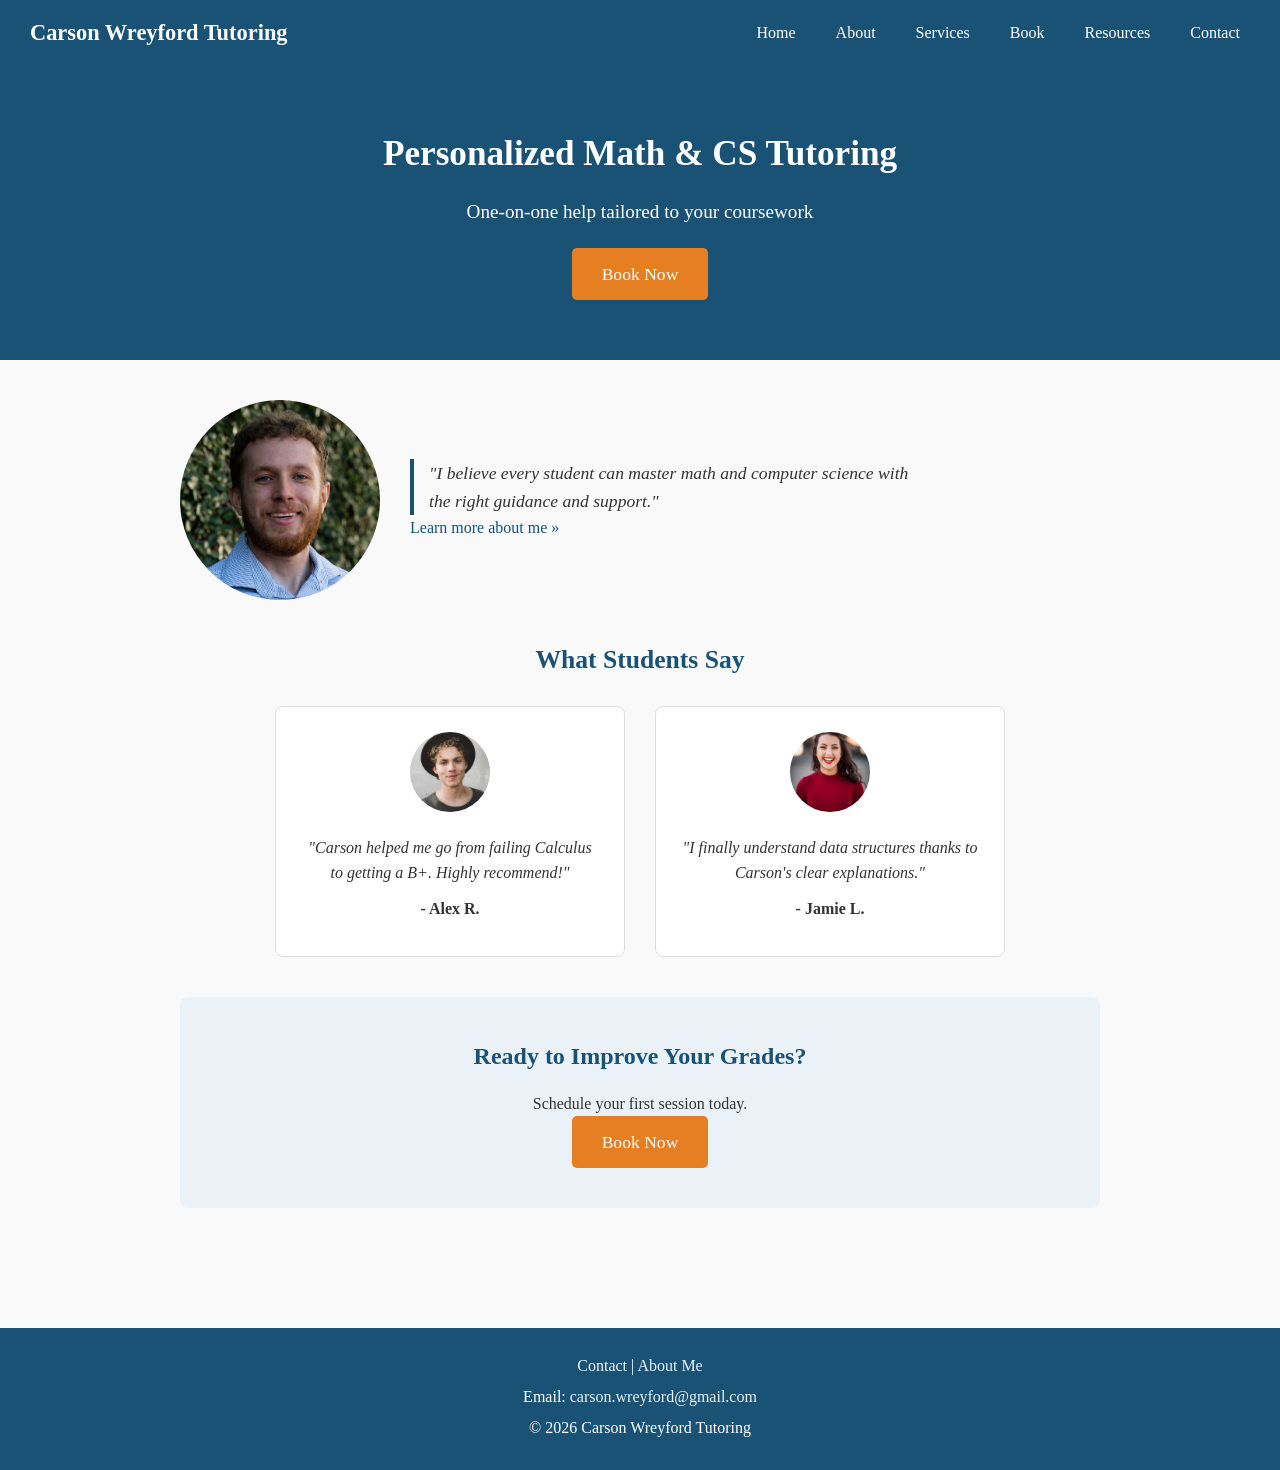
==== index.html @ 6762e3c1 "Features added: - About page - Book page - Contact page - Resources page - Services page - Index pag" ====
<!DOCTYPE html>
<html lang="en">
<head>
  <meta charset="UTF-8">
  <meta name="viewport" content="width=device-width, initial-scale=1.0">
  <title>Carson Wreyford Tutoring - Home</title>
  <link rel="stylesheet" href="project.css">
</head>
<body>

  <!-- Navigation -->
  <nav>
    <span class="logo">Carson Wreyford Tutoring</span>
    <ul>
      <li><a href="index.html">Home</a></li>
      <li><a href="about.html">About</a></li>
      <li><a href="services.html">Services</a></li>
      <li><a href="book.html">Book</a></li>
      <li><a href="resources.html">Resources</a></li>
      <li><a href="contact.html">Contact</a></li>
    </ul>
  </nav>

  <!-- Hero -->
  <section class="hero">
    <h1>Personalized Math &amp; CS Tutoring</h1>
    <p>One-on-one help tailored to your coursework</p>
    <a href="book.html" class="btn">Book Now</a>
  </section>

  <!-- Main Content -->
  <main>

    <!-- About Preview -->
    <section class="about-preview">
      <img src="images/carson.jpg" alt="Photo of Carson Wreyford">
      <div>
        <blockquote>
          "I believe every student can master math and computer science with the right guidance and support."
        </blockquote>
        <p><a href="about.html">Learn more about me &raquo;</a></p>
      </div>
    </section>

    <!-- Testimonials -->
    <section class="testimonials">
      <h2>What Students Say</h2>
      <div class="testimonial-cards">
        <div class="testimonial-card">
          <img src="images/student1.jpg" alt="Photo of a student">
          <p>"Carson helped me go from failing Calculus to getting a B+. Highly recommend!"</p>
          <p class="name">- Alex R.</p>
        </div>
        <div class="testimonial-card">
          <img src="images/student2.jpg" alt="Photo of a student">
          <p>"I finally understand data structures thanks to Carson's clear explanations."</p>
          <p class="name">- Jamie L.</p>
        </div>
      </div>
    </section>

    <!-- CTA -->
    <section class="cta">
      <h2>Ready to Improve Your Grades?</h2>
      <p>Schedule your first session today.</p>
      <a href="book.html" class="btn">Book Now</a>
    </section>

  </main>

  <!-- Footer -->
  <footer>
    <p><a href="contact.html">Contact</a> | <a href="about.html">About Me</a></p>
    <p>Email: <a href="mailto:carson.wreyford@gmail.com">carson.wreyford@gmail.com</a></p>
    <p>&copy; 2026 Carson Wreyford Tutoring</p>
  </footer>

</body>
</html>
---- project.css ----
/* Global Reset */
* {
  margin: 0;
  padding: 0;
  box-sizing: border-box;
}

/* Body */
body {
  font-family: Georgia, "Times New Roman", serif;
  color: #333;
  background-color: #f9f9f9;
  line-height: 1.6;
}

/* Links */
a {
  color: #1a5276;
  text-decoration: none;
}

a:hover {
  text-decoration: underline;
}

/* Navigation */
nav {
  background-color: #1a5276;
  padding: 15px 30px;
  display: flex;
  align-items: center;
  justify-content: space-between;
  flex-wrap: wrap;
}

.logo {
  font-size: 1.4em;
  font-weight: bold;
  color: #fff;
}

nav ul {
  list-style: none;
  display: flex;
  gap: 20px;
  flex-wrap: wrap;
}

nav ul li a {
  color: #fff;
  font-size: 1em;
  padding: 5px 10px;
}

nav ul li a:hover {
  background-color: #2980b9;
  border-radius: 4px;
  text-decoration: none;
}

/* Hero Section */
.hero {
  background-color: #1a5276;
  color: #fff;
  text-align: center;
  padding: 60px 20px;
}

.hero h1 {
  font-size: 2.2em;
  margin-bottom: 15px;
}

.hero p {
  font-size: 1.2em;
  margin-bottom: 20px;
}

.btn {
  display: inline-block;
  background-color: #e67e22;
  color: #fff;
  padding: 12px 30px;
  border-radius: 5px;
  font-size: 1.1em;
  border: none;
  cursor: pointer;
}

.btn:hover {
  background-color: #d35400;
  text-decoration: none;
}

/* Page Header - inner pages */
.page-header {
  background-color: #1a5276;
  color: #fff;
  text-align: center;
  padding: 40px 20px;
}

.page-header h1 {
  font-size: 2em;
}

/* Main Content */
main {
  max-width: 960px;
  margin: 0 auto;
  padding: 40px 20px;
}

/* About Preview on Home */
.about-preview {
  display: flex;
  align-items: center;
  gap: 30px;
  margin-bottom: 40px;
  flex-wrap: wrap;
}

.about-preview img {
  width: 200px;
  height: 200px;
  border-radius: 50%;
  object-fit: cover;
  background-color: #ddd;
}

.about-preview blockquote {
  font-style: italic;
  font-size: 1.1em;
  border-left: 4px solid #1a5276;
  padding-left: 15px;
  max-width: 500px;
}

/* Testimonials */
.testimonials {
  text-align: center;
  margin: 40px 0;
}

.testimonials h2 {
  margin-bottom: 25px;
  font-size: 1.6em;
  color: #1a5276;
}

.testimonial-cards {
  display: flex;
  gap: 30px;
  justify-content: center;
  flex-wrap: wrap;
}

.testimonial-card {
  background-color: #fff;
  border: 1px solid #ddd;
  border-radius: 8px;
  padding: 25px;
  max-width: 350px;
  text-align: center;
}

.testimonial-card img {
  width: 80px;
  height: 80px;
  border-radius: 50%;
  object-fit: cover;
  background-color: #ddd;
  margin-bottom: 15px;
}

.testimonial-card p {
  font-style: italic;
  margin-bottom: 10px;
}

.testimonial-card .name {
  font-weight: bold;
  font-style: normal;
}

/* CTA Section */
.cta {
  text-align: center;
  padding: 40px 20px;
  background-color: #eaf2f8;
  margin: 40px 0;
  border-radius: 8px;
}

.cta h2 {
  margin-bottom: 15px;
  color: #1a5276;
}

/* Section Headings */
section h2 {
  font-size: 1.5em;
  color: #1a5276;
  margin-bottom: 15px;
}

/* Services Cards Grid */
.service-box {
  background-color: #fff;
  border: 1px solid #ddd;
  border-radius: 8px;
  padding: 25px;
  margin-bottom: 20px;
}

.service-box h3 {
  color: #1a5276;
  margin-bottom: 10px;
}

.classes-grid {
  display: flex;
  flex-wrap: wrap;
  gap: 20px;
  justify-content: center;
  margin-top: 20px;
}

.class-card {
  background-color: #fff;
  border: 1px solid #ddd;
  border-radius: 8px;
  padding: 20px;
  width: 250px;
  text-align: center;
}

.class-card img {
  width: 60px;
  height: 60px;
  margin-bottom: 10px;
}

/* About Page */
.about-section {
  margin-bottom: 30px;
}

.about-section h2 {
  border-bottom: 2px solid #1a5276;
  padding-bottom: 5px;
  margin-bottom: 15px;
}

/* Booking Options */
.booking-option {
  background-color: #fff;
  border: 1px solid #ddd;
  border-radius: 8px;
  padding: 25px;
  margin-bottom: 20px;
}

.booking-option h3 {
  color: #1a5276;
  margin-bottom: 10px;
}

/* Resources */
.resource-section {
  margin-bottom: 30px;
}

.resource-section ul {
  padding-left: 20px;
}

.resource-section li {
  margin-bottom: 8px;
}

/* Contact Info */
.contact-info {
  margin-bottom: 30px;
}

.contact-info p {
  margin-bottom: 8px;
}

/* FAQ */
.faq-item {
  margin-bottom: 20px;
}

.faq-item h3 {
  color: #1a5276;
  margin-bottom: 5px;
}

/* Pricing Table */
.table-wrapper {
  overflow-x: auto;
  margin-top: 15px;
}

table {
  width: 100%;
  border-collapse: collapse;
  background-color: #fff;
  border: 1px solid #ddd;
  border-radius: 8px;
}

table caption {
  font-style: italic;
  color: #666;
  margin-bottom: 10px;
  text-align: left;
}

thead {
  background-color: #1a5276;
  color: #fff;
}

th, td {
  padding: 12px 16px;
  text-align: center;
  border-bottom: 1px solid #ddd;
}

th {
  font-weight: bold;
  font-size: 1.05em;
}

td:first-child,
th:first-child {
  text-align: left;
  font-weight: bold;
}

tbody tr:nth-child(even) {
  background-color: #f2f7fb;
}

tbody tr:hover {
  background-color: #eaf2f8;
}

/* Form */
form {
  margin-top: 20px;
}

.form-group {
  margin-bottom: 20px;
}

.form-group label {
  display: block;
  font-weight: bold;
  margin-bottom: 5px;
  color: #1a5276;
}

.form-group input,
.form-group select,
.form-group textarea {
  width: 100%;
  padding: 10px 12px;
  font-family: Georgia, "Times New Roman", serif;
  font-size: 1em;
  border: 1px solid #ccc;
  border-radius: 5px;
  background-color: #fff;
}

.form-group input:focus,
.form-group select:focus,
.form-group textarea:focus {
  outline: none;
  border-color: #1a5276;
}

.form-group textarea {
  resize: vertical;
}

/* Footer */
footer {
  background-color: #1a5276;
  color: #fff;
  text-align: center;
  padding: 25px 20px;
  margin-top: 40px;
}

footer a {
  color: #eaf2f8;
}

footer p {
  margin-bottom: 5px;
}

/* Responsive */
@media (max-width: 768px) {
  nav {
    flex-direction: column;
    text-align: center;
  }

  nav ul {
    margin-top: 10px;
    justify-content: center;
  }

  .hero h1 {
    font-size: 1.6em;
  }

  .about-preview {
    flex-direction: column;
    text-align: center;
  }

  .about-preview blockquote {
    border-left: none;
    border-top: 4px solid #1a5276;
    padding-left: 0;
    padding-top: 15px;
  }

  .testimonial-cards {
    flex-direction: column;
    align-items: center;
  }

  .classes-grid {
    flex-direction: column;
    align-items: center;
  }

  th, td {
    padding: 10px 8px;
    font-size: 0.9em;
  }
}
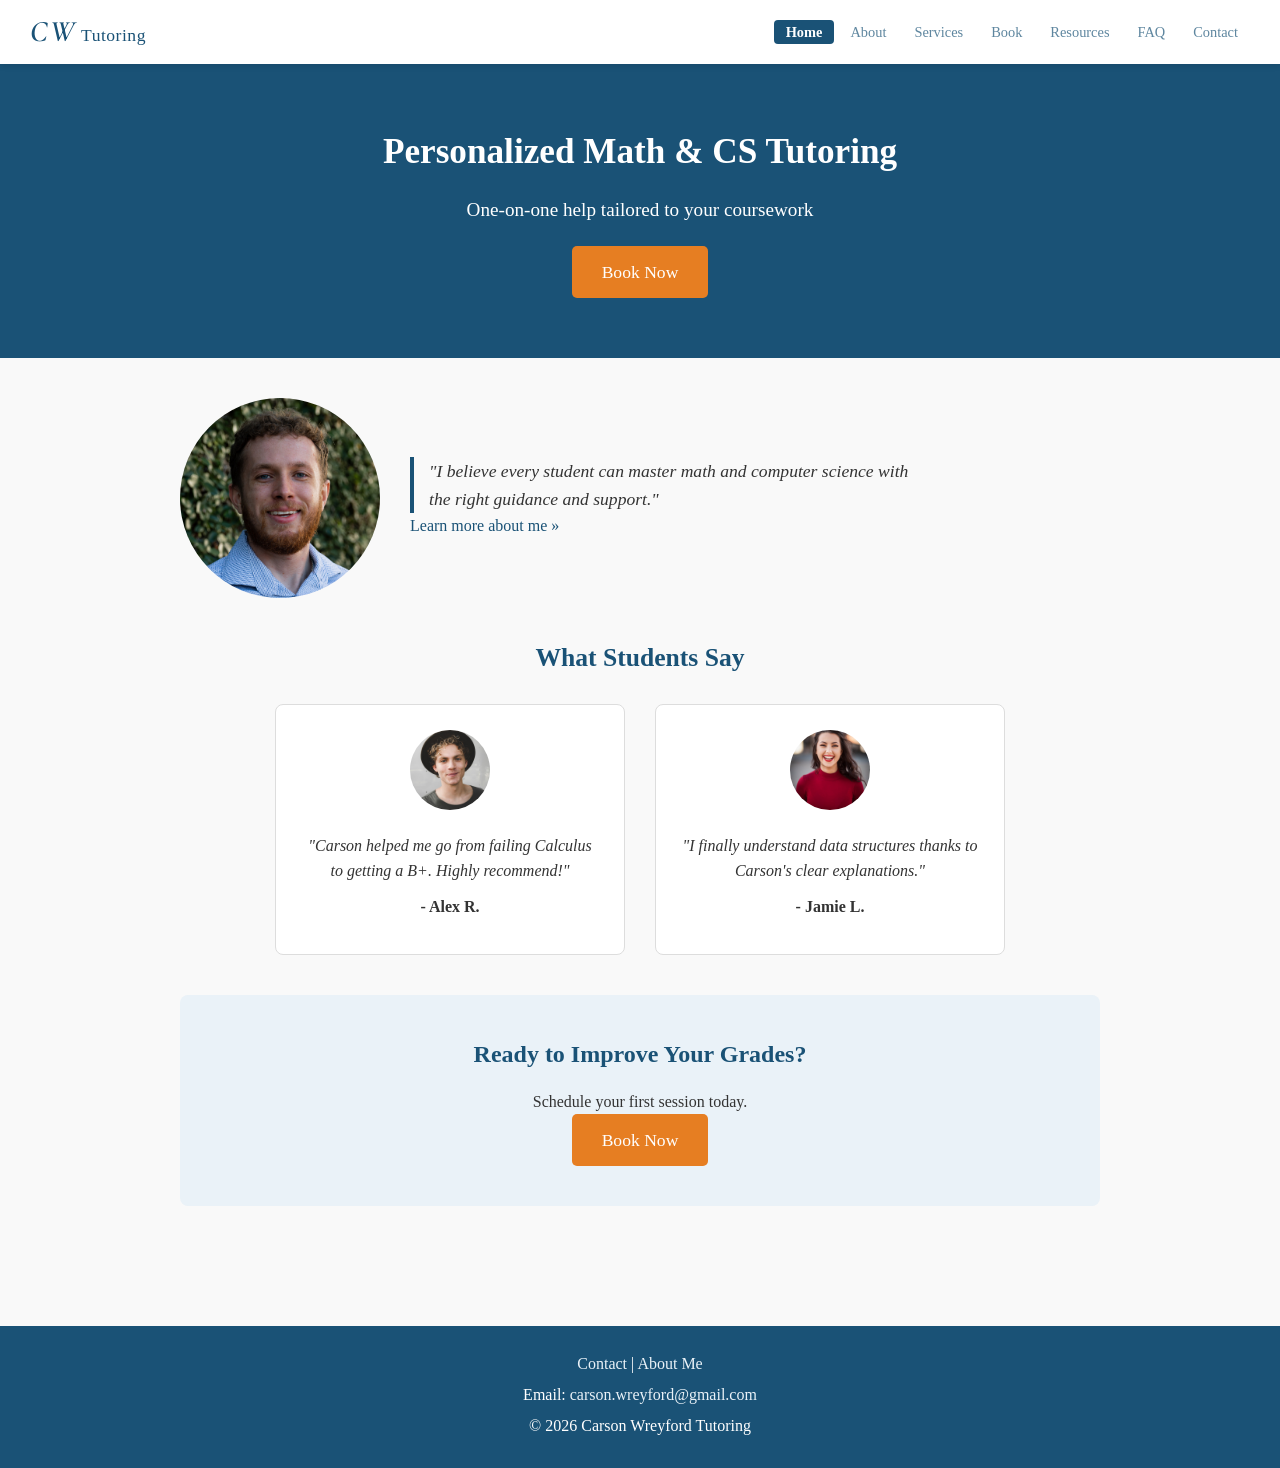
==== commit dfcef9a1: "Feature: Added FAQ page and updated header - Added FAQ page - Updated header to include logo and ini" ====
--- a/index.html
+++ b/index.html
@@ -3,6 +3,7 @@
 <head>
   <meta charset="UTF-8">
   <meta name="viewport" content="width=device-width, initial-scale=1.0">
+  <meta name="description" content="Personalized one-on-one math and computer science tutoring for college students. Book a session with Carson Wreyford and start improving your grades today.">
   <title>Carson Wreyford Tutoring - Home</title>
   <link rel="stylesheet" href="project.css">
 </head>
@@ -10,13 +11,14 @@
 
   <!-- Navigation -->
   <nav>
-    <span class="logo">Carson Wreyford Tutoring</span>
+    <span class="logo"><span class="logo-initials">CW</span> Tutoring</span>
     <ul>
-      <li><a href="index.html">Home</a></li>
+      <li><a href="index.html" class="active">Home</a></li>
       <li><a href="about.html">About</a></li>
       <li><a href="services.html">Services</a></li>
       <li><a href="book.html">Book</a></li>
       <li><a href="resources.html">Resources</a></li>
+      <li><a href="faq.html">FAQ</a></li>
       <li><a href="contact.html">Contact</a></li>
     </ul>
   </nav>
@@ -75,5 +77,6 @@
     <p>&copy; 2026 Carson Wreyford Tutoring</p>
   </footer>
 
+  <script src="script.js"></script>
 </body>
 </html>
--- a/project.css
+++ b/project.css
@@ -1,3 +1,5 @@
+@import url('https://fonts.googleapis.com/css2?family=Cormorant+Garamond:wght@600&display=swap');
+
 /* Global Reset */
 * {
   margin: 0;
@@ -25,37 +27,87 @@
 
 /* Navigation */
 nav {
-  background-color: #1a5276;
-  padding: 15px 30px;
+  background-color: #fff;
+  padding: 8px 30px;
   display: flex;
   align-items: center;
   justify-content: space-between;
   flex-wrap: wrap;
+  position: sticky;
+  top: 0;
+  z-index: 1000;
+  box-shadow: 0 2px 6px rgba(0, 0, 0, 0.1);
+  transition: background-color 0.3s, box-shadow 0.3s;
 }
 
 .logo {
-  font-size: 1.4em;
-  font-weight: bold;
-  color: #fff;
+  font-size: 1.1em;
+  font-weight: normal;
+  color: #1a5276;
+  letter-spacing: 0.5px;
+  transition: color 0.3s;
+  display: flex;
+  align-items: baseline;
+  gap: 4px;
+}
+
+.logo-initials {
+  font-family: 'Cormorant Garamond', Georgia, serif;
+  font-size: 1.7em;
+  font-weight: 600;
+  font-style: italic;
+  letter-spacing: 2px;
 }
 
 nav ul {
   list-style: none;
   display: flex;
-  gap: 20px;
+  gap: 4px;
   flex-wrap: wrap;
+  align-items: center;
 }
 
 nav ul li a {
-  color: #fff;
-  font-size: 1em;
-  padding: 5px 10px;
+  color: rgba(26, 82, 118, 0.7);
+  font-size: 0.9em;
+  padding: 4px 12px;
+  border-radius: 4px;
+  transition: background-color 0.3s, color 0.3s;
 }
 
 nav ul li a:hover {
+  background-color: #eaf2f8;
+  color: #1a5276;
+  text-decoration: none;
+}
+
+nav ul li a.active {
+  background-color: #1a5276;
+  color: #fff;
+  font-weight: bold;
+}
+
+nav.nav-scrolled {
+  background-color: #1a5276;
+  box-shadow: 0 2px 6px rgba(0, 0, 0, 0.25);
+}
+
+nav.nav-scrolled .logo {
+  color: #fff;
+}
+
+nav.nav-scrolled ul li a {
+  color: rgba(255, 255, 255, 0.8);
+}
+
+nav.nav-scrolled ul li a:hover {
   background-color: #2980b9;
-  border-radius: 4px;
-  text-decoration: none;
+  color: #fff;
+}
+
+nav.nav-scrolled ul li a.active {
+  background-color: rgba(255, 255, 255, 0.15);
+  color: #fff;
 }
 
 /* Hero Section */
@@ -218,6 +270,77 @@
   margin-bottom: 10px;
 }
 
+.services-slideshow {
+  display: flex;
+  align-items: center;
+  gap: 15px;
+  margin-bottom: 20px;
+}
+
+.service-slide {
+  display: none;
+  flex: 1;
+}
+
+.service-slide.active {
+  display: flex;
+}
+
+.service-slide:not(.active) {
+  display: none;
+}
+
+.services-slideshow .service-box {
+  margin-bottom: 0;
+  height: 280px;
+  width: 100%;
+  display: flex;
+  flex-direction: column;
+  justify-content: center;
+  align-items: center;
+  text-align: center;
+  gap: 6px;
+}
+
+.slide-label {
+  font-size: 0.75em;
+  font-weight: bold;
+  text-transform: uppercase;
+  letter-spacing: 1.5px;
+  color: #e67e22;
+}
+
+.services-slideshow .service-box h3 {
+  font-size: 1.4em;
+  margin-bottom: 0;
+}
+
+.slide-desc {
+  max-width: 480px;
+  color: #555;
+  font-size: 0.95em;
+  line-height: 1.5;
+}
+
+.services-slideshow .shop-price {
+  margin-bottom: 0;
+}
+
+.slide-arrow {
+  background-color: #1a5276;
+  color: #fff;
+  border: none;
+  border-radius: 50%;
+  width: 40px;
+  height: 40px;
+  font-size: 1.3em;
+  cursor: pointer;
+}
+
+.slide-arrow:hover {
+  background-color: #2980b9;
+}
+
 .classes-grid {
   display: flex;
   flex-wrap: wrap;
@@ -242,6 +365,31 @@
 }
 
 /* About Page */
+.about-profile {
+  text-align: center;
+  margin-bottom: 40px;
+}
+
+.about-profile img {
+  width: 180px;
+  height: 180px;
+  border-radius: 50%;
+  object-fit: cover;
+  border: 4px solid #1a5276;
+  box-shadow: 0 4px 12px rgba(0, 0, 0, 0.15);
+}
+
+.about-profile h2 {
+  margin-top: 15px;
+  font-size: 1.5em;
+  color: #1a5276;
+}
+
+.about-profile p {
+  color: #666;
+  font-style: italic;
+}
+
 .about-section {
   margin-bottom: 30px;
 }
@@ -279,6 +427,17 @@
   margin-bottom: 8px;
 }
 
+/* FAQ Sections */
+.faq-section {
+  margin-bottom: 35px;
+}
+
+.faq-section h2 {
+  border-bottom: 2px solid #1a5276;
+  padding-bottom: 5px;
+  margin-bottom: 15px;
+}
+
 /* Contact Info */
 .contact-info {
   margin-bottom: 30px;
@@ -288,14 +447,81 @@
   margin-bottom: 8px;
 }
 
-/* FAQ */
-.faq-item {
-  margin-bottom: 20px;
-}
-
-.faq-item h3 {
-  color: #1a5276;
-  margin-bottom: 5px;
+/* FAQ — Details/Summary Widget */
+details {
+  margin-bottom: 10px;
+  border: 1px solid #ddd;
+  border-radius: 6px;
+  background-color: #fff;
+}
+
+summary {
+  font-weight: bold;
+  color: #1a5276;
+  padding: 12px 16px;
+  cursor: pointer;
+}
+
+summary:hover {
+  background-color: #eaf2f8;
+}
+
+details[open] summary {
+  border-bottom: 1px solid #ddd;
+}
+
+details p {
+  padding: 12px 16px;
+}
+
+/* Image Gallery */
+.gallery {
+  display: flex;
+  gap: 20px;
+  flex-wrap: wrap;
+  justify-content: center;
+}
+
+.gallery figure {
+  width: 280px;
+  border: 1px solid #ddd;
+  border-radius: 8px;
+  overflow: hidden;
+  background-color: #fff;
+}
+
+.gallery img {
+  width: 100%;
+  height: 200px;
+  object-fit: cover;
+  display: block;
+}
+
+.gallery figcaption {
+  text-align: center;
+  padding: 10px;
+  font-style: italic;
+  color: #555;
+}
+
+/* Video Embed */
+.video-wrapper {
+  position: relative;
+  padding-bottom: 56.25%;
+  height: 0;
+  overflow: hidden;
+  max-width: 720px;
+  margin: 0 auto;
+  border-radius: 8px;
+}
+
+.video-wrapper iframe {
+  position: absolute;
+  top: 0;
+  left: 0;
+  width: 100%;
+  height: 100%;
+  border: none;
 }
 
 /* Pricing Table */
@@ -388,6 +614,103 @@
   resize: vertical;
 }
 
+.feedback-message {
+  margin-top: 15px;
+  padding: 10px 12px;
+  border-radius: 5px;
+  font-weight: bold;
+}
+
+.feedback-message.error {
+  background-color: #fdecea;
+  color: #922b21;
+  border: 1px solid #e6b0aa;
+}
+
+.feedback-message.success {
+  background-color: #eafaf1;
+  color: #1e8449;
+  border: 1px solid #a9dfbf;
+}
+
+.feedback-message:empty {
+  display: none;
+}
+
+.recommendation-card {
+  border-left: 6px solid #e67e22;
+}
+
+.recommendation-card h3 {
+  color: #1a5276;
+  margin-bottom: 8px;
+}
+
+.recommendation-card p {
+  margin-bottom: 5px;
+}
+
+.recommendation-card .btn {
+  margin-top: 8px;
+}
+
+/* Shop Page */
+.shop-grid {
+  display: flex;
+  gap: 20px;
+  justify-content: center;
+  flex-wrap: wrap;
+  margin: 30px 0;
+}
+
+.shop-card {
+  background-color: #fff;
+  border: 1px solid #ddd;
+  border-radius: 8px;
+  padding: 25px;
+  width: 280px;
+  text-align: center;
+}
+
+.shop-card h3 {
+  color: #1a5276;
+  margin-bottom: 10px;
+}
+
+.shop-price {
+  font-size: 2em;
+  font-weight: bold;
+  color: #e67e22;
+  margin-bottom: 15px;
+}
+
+.shop-card ul {
+  list-style: none;
+  margin-bottom: 20px;
+}
+
+.shop-card li {
+  padding: 5px 0;
+  border-bottom: 1px solid #eee;
+}
+
+.shop-card li:last-child {
+  border-bottom: none;
+}
+
+.shop-info {
+  margin-top: 40px;
+}
+
+.shop-info ol {
+  padding-left: 20px;
+  margin: 15px 0;
+}
+
+.shop-info li {
+  margin-bottom: 8px;
+}
+
 /* Footer */
 footer {
   background-color: #1a5276;
@@ -410,11 +733,17 @@
   nav {
     flex-direction: column;
     text-align: center;
+    padding: 8px 15px;
   }
 
   nav ul {
-    margin-top: 10px;
+    margin-top: 6px;
     justify-content: center;
+  }
+
+  .about-profile img {
+    width: 140px;
+    height: 140px;
   }
 
   .hero h1 {
@@ -438,6 +767,20 @@
     align-items: center;
   }
 
+  .services-slideshow {
+    gap: 8px;
+  }
+
+  .services-slideshow .service-box {
+    height: 260px;
+  }
+
+  .slide-arrow {
+    width: 34px;
+    height: 34px;
+    font-size: 1.1em;
+  }
+
   .classes-grid {
     flex-direction: column;
     align-items: center;
@@ -447,4 +790,24 @@
     padding: 10px 8px;
     font-size: 0.9em;
   }
-}
+
+  .gallery {
+    flex-direction: column;
+    align-items: center;
+  }
+
+  .gallery figure {
+    width: 100%;
+    max-width: 400px;
+  }
+
+  .shop-grid {
+    flex-direction: column;
+    align-items: center;
+  }
+
+  .shop-card {
+    width: 100%;
+    max-width: 400px;
+  }
+}
